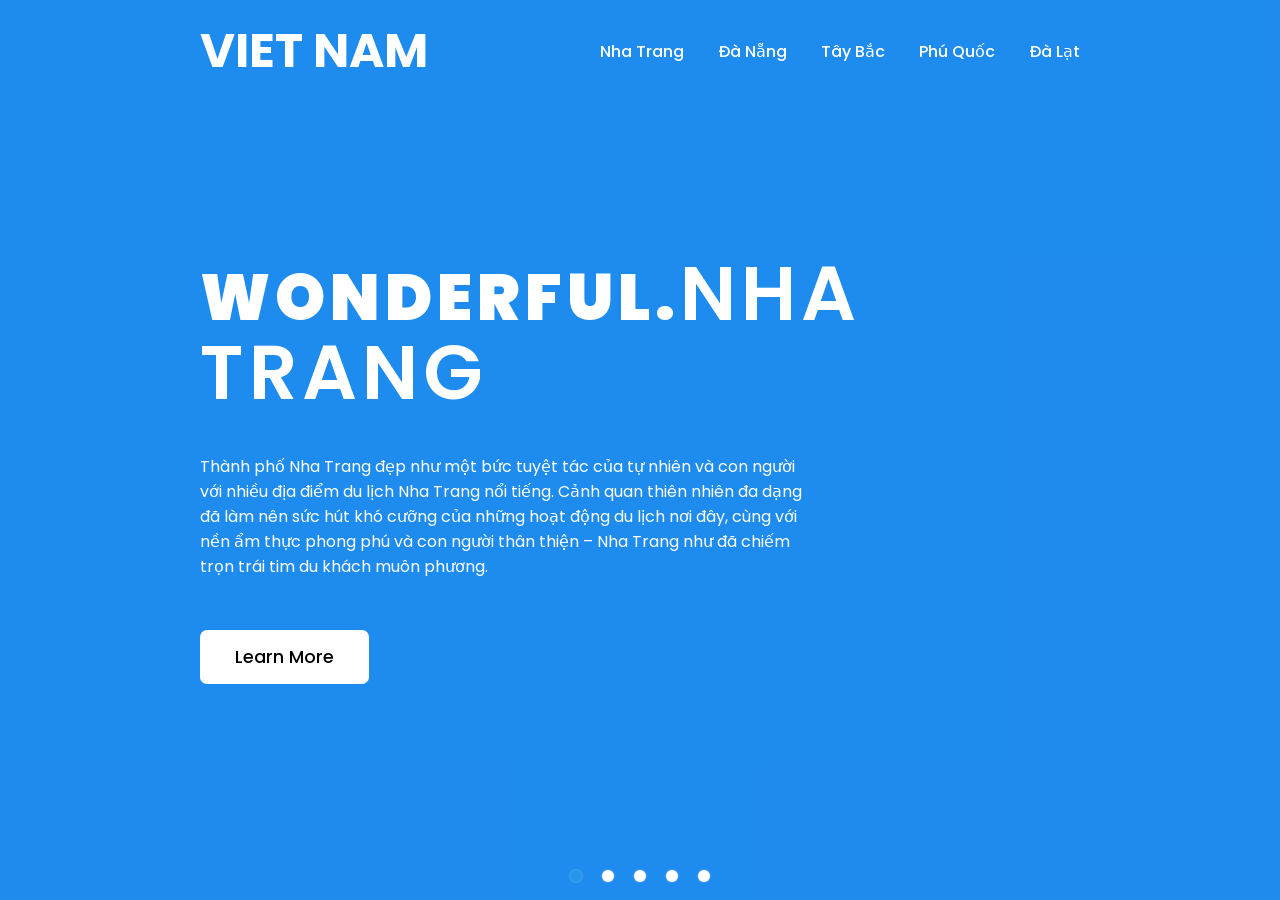
==== index.html @ acc3e40d "Project X" ====
<!DOCTYPE html>
<html lang="en">
<head>
    <meta charset="UTF-8">
    <meta name="viewport" content="width=device-width, initial-scale=1.0">

    <!-- Fonts -->

    <link rel="preconnect" href="https://fonts.googleapis.com">
    <link rel="preconnect" href="https://fonts.gstatic.com" crossorigin>
    <link href="https://fonts.googleapis.com/css2?family=Open+Sans&family=Poppins:wght@400;500;600&display=swap" rel="stylesheet">

    <!-- Box icons -->

    <link rel="stylesheet" href="https://cdn.jsdelivr.net/npm/boxicons@latest/css/boxicons.min.css">

    <!-- CSS -->
    <link rel="stylesheet" href="./css/style.css">

    <title>Project X</title>
</head>
<body>

    <header>
        <a href="#" class="brand">Viet Nam</a>
        <div class="menu-btn"></div>
        <div class="nav">
            <div class="nav-items">
                <a href="https://www.vntrip.vn/cam-nang/dia-diem-du-lich-nha-trang-303" target="_blank">Nha Trang</a>
                <a href="https://www.vntrip.vn/cam-nang/du-lich/mien-trung/du-lich-da-nang" target="_blank">Đà Nẵng</a>
                <a href="https://dreamtravel.com.vn/du-lich-trong-nuoc/9-diem-du-lich-tay-bac-noi-tieng-nhat-dinh-phai-den-trong-doi-177-2202.html" target="_blank">Tây Bắc</a>
                <a href="https://www.bing.com/search?q=Phú+Quốc&qs=n&form=QBRE&sp=-1&ghc=1&lq=0&pq=phú+quôc&sc=6-8&sk=&cvid=751F437EA54B4FECB181C9D9ACE33884&ghsh=0&ghacc=0&ghpl=" target="_blank">Phú Quốc</a>
                <a href="https://www.vntrip.vn/cam-nang/du-lich/mien-nam/lam-dong/da-lat" target="_blank">Đà Lạt</a>
            </div>
        </div>
    </header>

    <section class="home">
        <img class="images" src="./imgs/Nhatrang.jpg" alt="Biển Nha Trang">
        <img class="images" src="./imgs/Danang.jpg" alt="Đà Nẵng">
        <img class="images" src="./imgs/Taybac.jpg" alt="Núi rừng Tây Bắc">
        <img class="images" src="./imgs/Phuquoc.jpg" alt="Phú Quốc">
        <img class="images" src="./imgs/Dalat.jpg" alt="Đà Lạt">
        <div class="content active">
            <h1>Wonderful.<span>Nha Trang</span></h1>
            <p>Thành phố Nha Trang đẹp như một bức tuyệt tác của tự nhiên và con người với nhiều địa điểm du lịch Nha Trang nổi tiếng. Cảnh quan thiên nhiên đa dạng đã làm nên sức hút khó cưỡng của những hoạt động du lịch nơi đây, cùng với nền ẩm thực phong phú và con người thân thiện – Nha Trang như đã chiếm trọn trái tim du khách muôn phương.</p>
            <a href="https://www.vntrip.vn/cam-nang/dia-diem-du-lich-nha-trang-303" target="_blank">Learn More</a>
        </div>
        <div class="content">
            <h1>Friendly.<span>Da Nang</span></h1>
            <p>Toạ lạc ở vùng duyên hải Nam Trung Bộ, Đà Nẵng được đông đảo bạn bè quốc tế biết đến với hình ảnh đô thị năng động và rực rỡ sắc màu. Hơn cả Cầu Vàng ẩn hiện sau màn sương sớm hay tượng Cá Chép Hoá Rồng lập loè dưới ánh sáng pháo hoa, Đà Nẵng còn là trung tâm văn hoá, giáo dục, y tế, chính trị, kinh tế, xã hội… quan trọng. Không hoa lệ như Sài Thành hay chỉn chu chất Hà Nội, đi du lịch Đà Nẵng tự túc, bạn sẽ nhận ra sự giao thoa giữa các yếu tố “xưa” và “nay” trong kiến trúc lẫn nhịp sống thường nhật của người dân bản địa. </p>
            <a href="https://www.vntrip.vn/cam-nang/du-lich/mien-trung/du-lich-da-nang" target="_blank">Learn More</a>
        </div>
        <div class="content">
            <h1>Mountains and forests.<span>Tay Bac</span></h1>
            <p>Tây Bắc là khu vực vùng núi phía Tây của miền Bắc Việt Nam. Nhắc đến Tây Bắc, chúng ta liên tưởng ngay đến những dãy núi non hùng vĩ trùng điệp, những bản sương giăng, những đèo mây phủ, những ruộng bậc thang kỳ vỳ, những cánh rừng hoa ban - mơ - mai - mận - đào, những nụ cười rạng rỡ thơ ngây của những em bé dân tộc,… tất cả hòa quyện lại làm nên một Tây bắc vô cùng quyến rũ, gọi mời những ai yêu thích khám phá vẻ đẹp vùng cao ở nơi đây.</p>
            <a href="https://dreamtravel.com.vn/du-lich-trong-nuoc/9-diem-du-lich-tay-bac-noi-tieng-nhat-dinh-phai-den-trong-doi-177-2202.html" target="_blank">Learn More</a>
        </div>
        <div class="content">
            <h1>Resorts.<span>Phu Quoc</span></h1>
            <p>Nói về “Đảo Ngọc” Phú Quốc, người ta thường nghĩ ngay đến bãi cát trắng chạy dài như vô tận, nắng vàng lấp lánh trên mặt nước biển trong veo và hoàng hôn đỏ rực, đẹp như bước ra từ hoạ báo.</p>
            <a href="https://www.bing.com/search?q=Phú+Quốc&qs=n&form=QBRE&sp=-1&ghc=1&lq=0&pq=phú+quôc&sc=6-8&sk=&cvid=751F437EA54B4FECB181C9D9ACE33884&ghsh=0&ghacc=0&ghpl=" target="_blank">Learn More</a>
        </div>
        <div class="content">
            <h1>Poetic.<span>Da Lat</span></h1>
            <p>Nhắc đến Đà Lạt, chắc chắn ai cũng xuýt xoa trước vẻ đẹp có một không hai của thành phố ngàn hoa này. Với tiết trời quanh năm dịu dàng, cuộc sống bình yên với con người hiền hòa, Đà Lạt luôn là lựa chọn số một cho những chuyến đi phượt ngắn ngày hay nghỉ dưỡng dài ngày.</p>
            <a href="https://www.vntrip.vn/cam-nang/du-lich/mien-nam/lam-dong/da-lat" target="_blank">Learn More</a>
        </div>
        <div class="slider-nav">
            <div class="nav-btn active"></div>
            <div class="nav-btn"></div>
            <div class="nav-btn"></div>
            <div class="nav-btn"></div>
            <div class="nav-btn"></div>
        </div>
    </section>

    <script src="./js/main.js"></script>
</body>
</html>
---- css/style.css ----
@import url('https://fonts.googleapis.com/css2?family=Open+Sans&family=Poppins:wght@400;500;600&display=swap');

*   {
    margin:0;
    padding:0;
    box-sizing: border-box;
    font-family: "Poppins", sans-serif;
}

header {
    z-index: 100;
    position: absolute;
    top: 0;
    left: 0;
    width: 100%;
    display: flex;
    justify-content: space-between;
    align-items: center;
    padding: 15px 200px;
    transition: 0.5s ease;
}

header .brand {
    color: #fff;
    font-size: 3em;
    font-weight: 700;
    text-transform: uppercase;
    text-decoration: none;
}

header .nav {
    position: relative;
}

header .nav-items a {
    position: relative;
    color: #fff;
    font-size: 1em;
    font-weight: 500;
    text-decoration: none;
    margin-left: 30px;
    transition: .3s ease;
}

header .nav-items a:before {
    content: '';
    position: absolute;
    background: #fff;
    width: 0;
    height: 3px;
    bottom: 0;
    left: 0;
    transition: 0.3 ease;
}

header .nav-items a:hover::before {
    width: 100%;
}

section {
    padding: 100px 200px;
}

.home {
    position: relative;
    width: 100%;
    min-height: 100vh;
    display: flex;
    justify-content: center;
    flex-direction: column;
    background: #2696E9
}

.home:before {
    z-index: 77;
    content: '';
    position: absolute;
    background: rgba(3, 96, 255, 0.2) ;
    width: 100%;
    height: 100%;
    top: 0;
    left: 0;
}

.home .content {
    z-index: 99;
    color: #fff;
    width: 70%;
    margin-top: 50px;
    display: none;
}

.home .content.active {
    display: block;
}

.home .content h1 {
    font-size: 4em;
    font-weight: 900;
    text-transform: uppercase;
    letter-spacing: 5px;
    line-height: 75px;
    margin-bottom: 40px;
}

.home .content h1 span {
    font-size: 1.2em;
    font-weight: 600;
}

.home .content p {
    margin-bottom: 65px;
}

.home .content a {
    background: #fff;
    padding: 15px 35px;
    color: #000;
    font-size: 1.1em;
    font-weight: 500;
    text-decoration: none;
    border-radius: 7px;
    transition: 0.3s ease;
}

.home .content a:hover {
    background: rgba(255, 255, 255,0.75);
}

.home img {
    z-index: 000;
    position: absolute;
    top: 0;
    left: 0;
    width: 100%;
    height: 100%;
    object-fit: cover;
}

.slider-nav {
    z-index: 900;
    position: relative;
    display: flex;
    justify-content: center;
    text-align: center;
    transform: translateY(200px);
    margin-bottom: 12px;
}

.slider-nav .nav-btn {
    width: 12px;
    height: 12px;
    background: #fff;
    border-radius: 50%;
    cursor: pointer;
    box-shadow: 0 0 2px rgba(255, 255, 255, 0.5);
    transition: 0.3 ease;
}

.slider-nav .nav-btn.active {
    background: #2696E9;
}

.slider-nav .nav-btn:not(:last-child) {
    margin-right: 20px;
}

.slider-nav .nav-btn:hover {
    transform: scale(1.4);
}

.images {
    position: absolute;
    width: 100%;
    clip-path: circle(0% at 0 50%);
}

.images.active {
    clip-path: circle(150% at 0 50%);
    transition: 1s ease;
    transition-property: clip-path;
}

@media (max-width: 1040px) {
    header {
        padding: 12px 20px;
    }

    section {
        padding: 100px 20px;
    }

    header .nav {
        display: none;
    }

    header .nav.active {
        position: fixed;
        width: 100%;
        height: 100vh;
        top: 0;
        left: 0;
        display: flex;
        justify-content: center;
        align-items: center;
        background: rgba(1,1,1,0.5) ;
    }

    header .nav-items a {
        color: #222;
        font-size: 1.2em;
        margin: 20px;
    }

    header .nav-items a:before {
        background:#222;
        height: 5px;
    }

    header .nav-items {
        background: #fff;
        width: 600px;
        max-width: 600px;
        margin: 20px;
        padding: 40px;
        display: flex;
        flex-direction: column;
        align-items: center;
        border-radius: 5px;
        box-shadow: 0 5px 25px rgba(1, 1, 1,0.2);
    }

    .menu-btn {
        background: url(../imgs/menu.png)no-repeat;
        background-size: 30px ;
        background-position: center;
        width: 30px;
        height: 30px;
        cursor: pointer;
        transition: 0.3 ease;
    }

    .menu-btn.active {
        z-index: 100;
        background: url(../imgs/close.png)no-repeat;
        background-size: 25px;
        background-position: center;
        transition: 0.3s ease;
    }
}
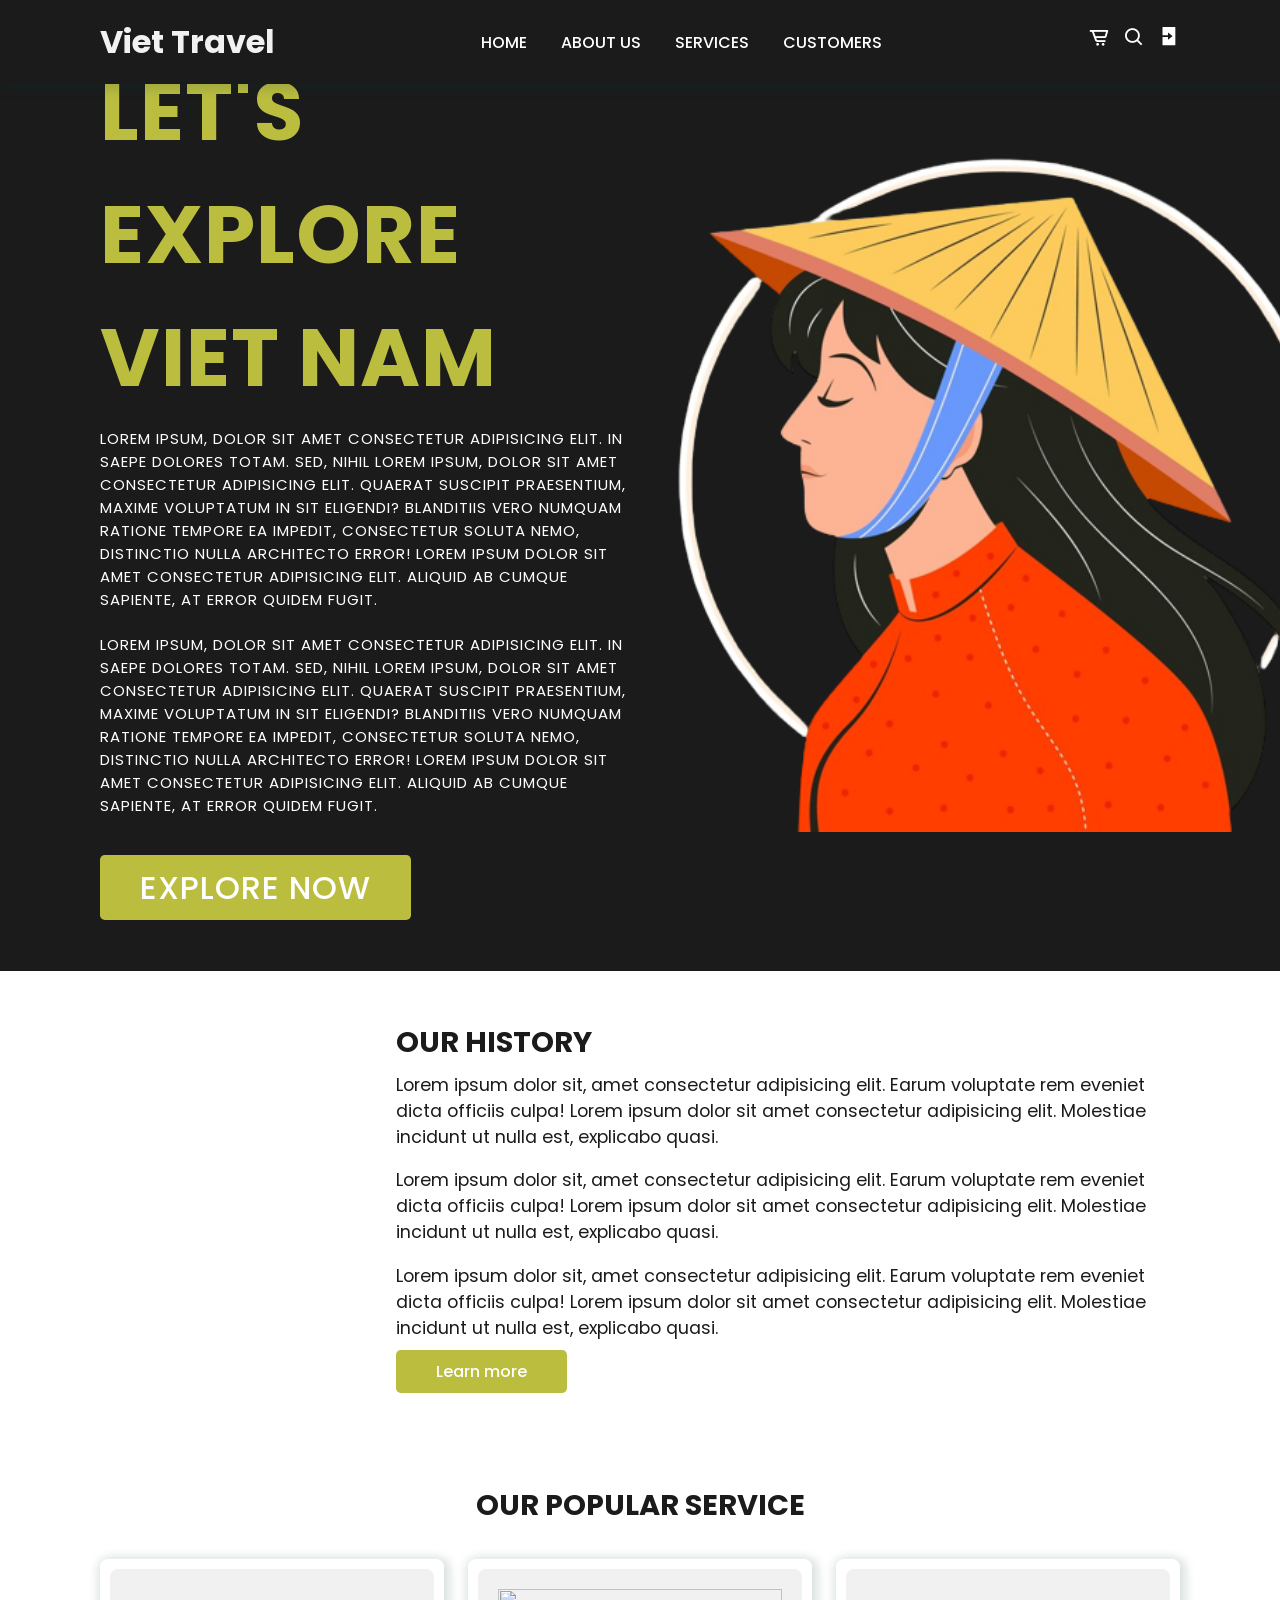
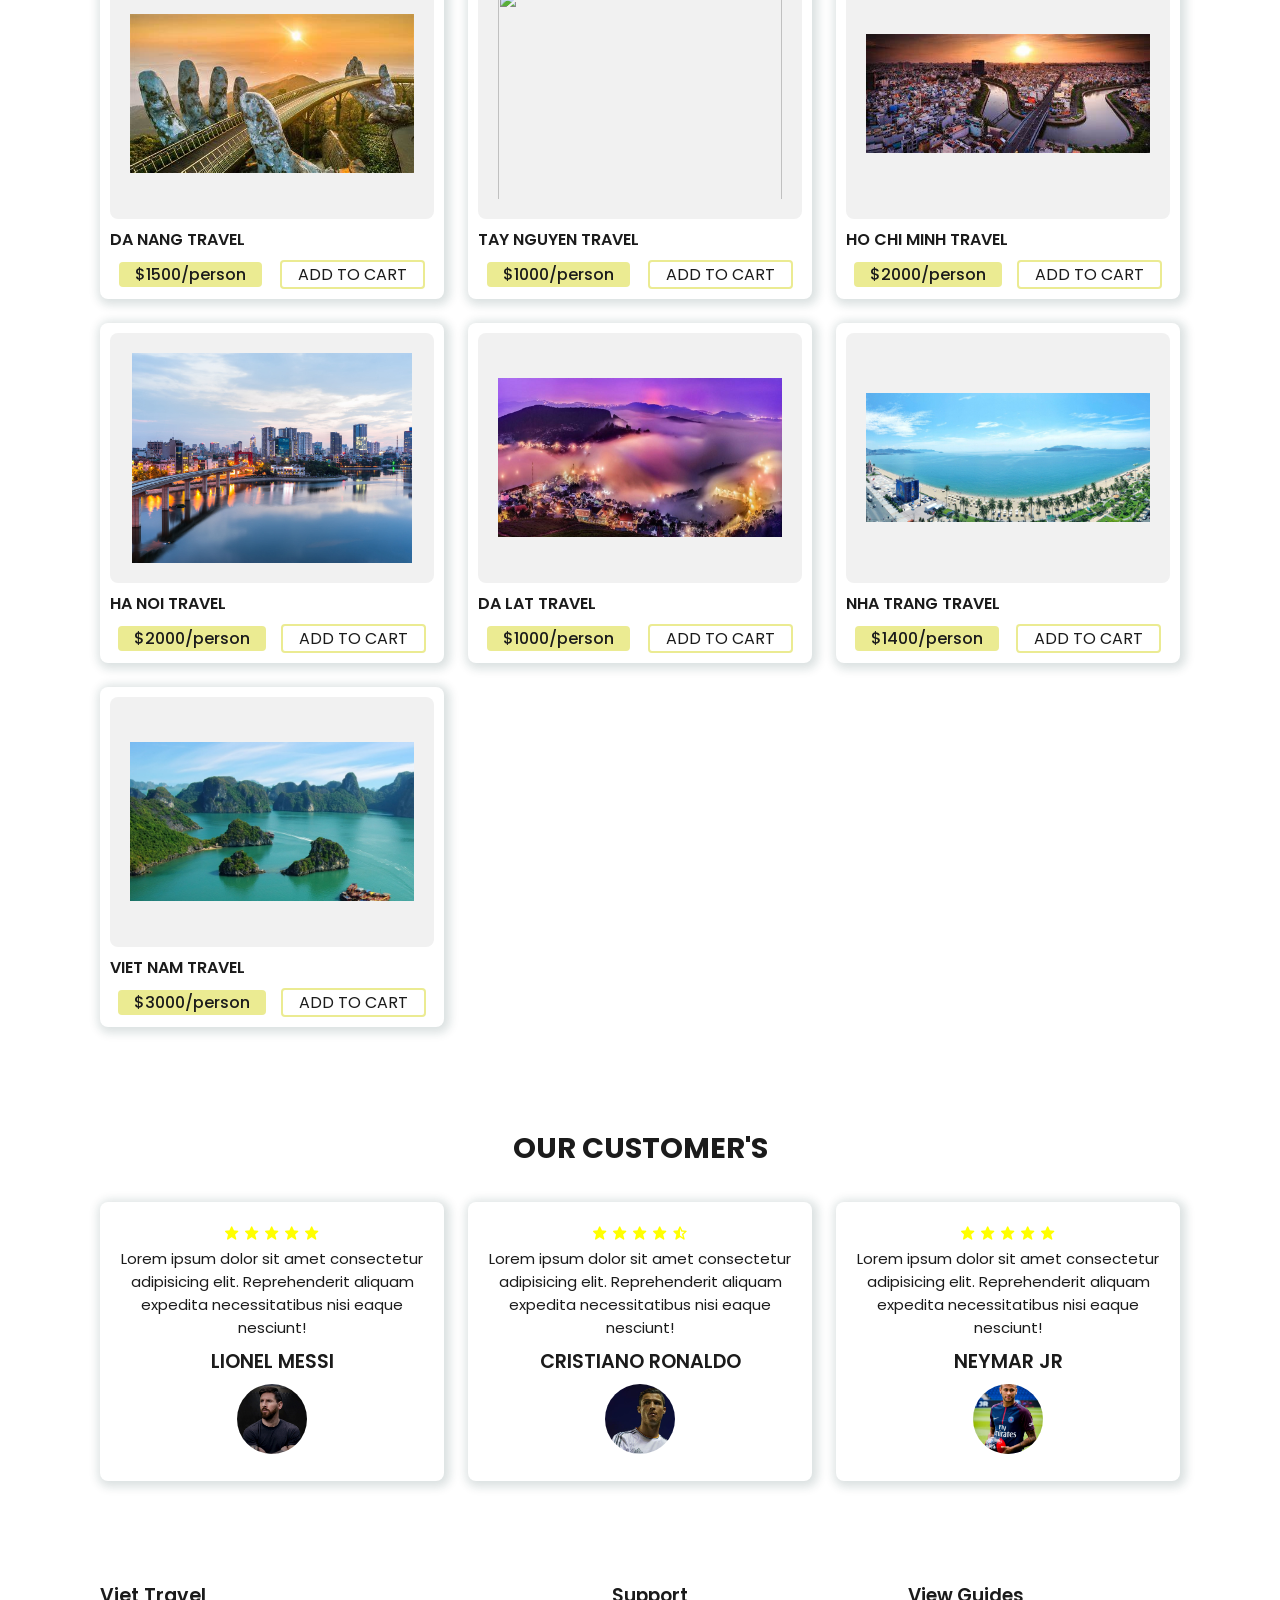
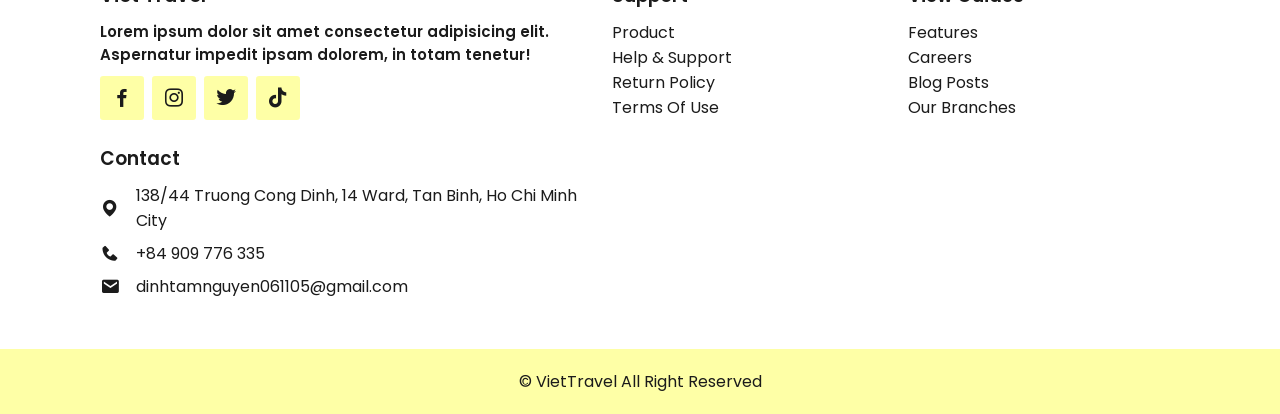
==== commit 3a4e2072: "demo 2" ====
--- a/index.html
+++ b/index.html
@@ -3,78 +3,221 @@
 <head>
     <meta charset="UTF-8">
     <meta name="viewport" content="width=device-width, initial-scale=1.0">
-
-    <!-- Fonts -->
-
-    <link rel="preconnect" href="https://fonts.googleapis.com">
-    <link rel="preconnect" href="https://fonts.gstatic.com" crossorigin>
-    <link href="https://fonts.googleapis.com/css2?family=Open+Sans&family=Poppins:wght@400;500;600&display=swap" rel="stylesheet">
-
-    <!-- Box icons -->
-
-    <link rel="stylesheet" href="https://cdn.jsdelivr.net/npm/boxicons@latest/css/boxicons.min.css">
-
+    <title>Project X</title>
     <!-- CSS -->
     <link rel="stylesheet" href="./css/style.css">
-
-    <title>Project X</title>
+    <!-- BoxIcons -->
+    <link rel="stylesheet"
+    href="https://cdn.jsdelivr.net/npm/boxicons@latest/css/boxicons.min.css">
+
 </head>
 <body>
-
     <header>
-        <a href="#" class="brand">Viet Nam</a>
-        <div class="menu-btn"></div>
-        <div class="nav">
-            <div class="nav-items">
-                <a href="https://www.vntrip.vn/cam-nang/dia-diem-du-lich-nha-trang-303" target="_blank">Nha Trang</a>
-                <a href="https://www.vntrip.vn/cam-nang/du-lich/mien-trung/du-lich-da-nang" target="_blank">Đà Nẵng</a>
-                <a href="https://dreamtravel.com.vn/du-lich-trong-nuoc/9-diem-du-lich-tay-bac-noi-tieng-nhat-dinh-phai-den-trong-doi-177-2202.html" target="_blank">Tây Bắc</a>
-                <a href="https://www.bing.com/search?q=Phú+Quốc&qs=n&form=QBRE&sp=-1&ghc=1&lq=0&pq=phú+quôc&sc=6-8&sk=&cvid=751F437EA54B4FECB181C9D9ACE33884&ghsh=0&ghacc=0&ghpl=" target="_blank">Phú Quốc</a>
-                <a href="https://www.vntrip.vn/cam-nang/du-lich/mien-nam/lam-dong/da-lat" target="_blank">Đà Lạt</a>
-            </div>
+        <!-- Navigation bar -->
+        <a href="#" class="logo">
+            <h1>Viet Travel</h1>
+        </a>
+
+        <ul class="navbar">
+            <li><a href="#home">Home</a></li>
+            <li><a href="#about">About Us</a></li>
+            <li><a href="#product">Services</a></li>
+            <li><a href="#customers">Customers</a></li>
+        </ul>
+
+        <!-- Icons -->
+        <div class="header-icons">
+            <i class="bx bx-cart-alt"></i>
+            <i class="bx bx-search" id="search-icon"></i>
+            <a href="./login.html"><i class='bx bxs-log-in' id ="login-icon"></i></a>
+        </div>
+        
+        <!-- Search Box -->
+        <div class="search-box">
+            <input type="search" placeholder="Search Here...">
         </div>
     </header>
 
-    <section class="home">
-        <img class="images" src="./imgs/Nhatrang.jpg" alt="Biển Nha Trang">
-        <img class="images" src="./imgs/Danang.jpg" alt="Đà Nẵng">
-        <img class="images" src="./imgs/Taybac.jpg" alt="Núi rừng Tây Bắc">
-        <img class="images" src="./imgs/Phuquoc.jpg" alt="Phú Quốc">
-        <img class="images" src="./imgs/Dalat.jpg" alt="Đà Lạt">
-        <div class="content active">
-            <h1>Wonderful.<span>Nha Trang</span></h1>
-            <p>Thành phố Nha Trang đẹp như một bức tuyệt tác của tự nhiên và con người với nhiều địa điểm du lịch Nha Trang nổi tiếng. Cảnh quan thiên nhiên đa dạng đã làm nên sức hút khó cưỡng của những hoạt động du lịch nơi đây, cùng với nền ẩm thực phong phú và con người thân thiện – Nha Trang như đã chiếm trọn trái tim du khách muôn phương.</p>
-            <a href="https://www.vntrip.vn/cam-nang/dia-diem-du-lich-nha-trang-303" target="_blank">Learn More</a>
-        </div>
-        <div class="content">
-            <h1>Friendly.<span>Da Nang</span></h1>
-            <p>Toạ lạc ở vùng duyên hải Nam Trung Bộ, Đà Nẵng được đông đảo bạn bè quốc tế biết đến với hình ảnh đô thị năng động và rực rỡ sắc màu. Hơn cả Cầu Vàng ẩn hiện sau màn sương sớm hay tượng Cá Chép Hoá Rồng lập loè dưới ánh sáng pháo hoa, Đà Nẵng còn là trung tâm văn hoá, giáo dục, y tế, chính trị, kinh tế, xã hội… quan trọng. Không hoa lệ như Sài Thành hay chỉn chu chất Hà Nội, đi du lịch Đà Nẵng tự túc, bạn sẽ nhận ra sự giao thoa giữa các yếu tố “xưa” và “nay” trong kiến trúc lẫn nhịp sống thường nhật của người dân bản địa. </p>
-            <a href="https://www.vntrip.vn/cam-nang/du-lich/mien-trung/du-lich-da-nang" target="_blank">Learn More</a>
-        </div>
-        <div class="content">
-            <h1>Mountains and forests.<span>Tay Bac</span></h1>
-            <p>Tây Bắc là khu vực vùng núi phía Tây của miền Bắc Việt Nam. Nhắc đến Tây Bắc, chúng ta liên tưởng ngay đến những dãy núi non hùng vĩ trùng điệp, những bản sương giăng, những đèo mây phủ, những ruộng bậc thang kỳ vỳ, những cánh rừng hoa ban - mơ - mai - mận - đào, những nụ cười rạng rỡ thơ ngây của những em bé dân tộc,… tất cả hòa quyện lại làm nên một Tây bắc vô cùng quyến rũ, gọi mời những ai yêu thích khám phá vẻ đẹp vùng cao ở nơi đây.</p>
-            <a href="https://dreamtravel.com.vn/du-lich-trong-nuoc/9-diem-du-lich-tay-bac-noi-tieng-nhat-dinh-phai-den-trong-doi-177-2202.html" target="_blank">Learn More</a>
-        </div>
-        <div class="content">
-            <h1>Resorts.<span>Phu Quoc</span></h1>
-            <p>Nói về “Đảo Ngọc” Phú Quốc, người ta thường nghĩ ngay đến bãi cát trắng chạy dài như vô tận, nắng vàng lấp lánh trên mặt nước biển trong veo và hoàng hôn đỏ rực, đẹp như bước ra từ hoạ báo.</p>
-            <a href="https://www.bing.com/search?q=Phú+Quốc&qs=n&form=QBRE&sp=-1&ghc=1&lq=0&pq=phú+quôc&sc=6-8&sk=&cvid=751F437EA54B4FECB181C9D9ACE33884&ghsh=0&ghacc=0&ghpl=" target="_blank">Learn More</a>
-        </div>
-        <div class="content">
-            <h1>Poetic.<span>Da Lat</span></h1>
-            <p>Nhắc đến Đà Lạt, chắc chắn ai cũng xuýt xoa trước vẻ đẹp có một không hai của thành phố ngàn hoa này. Với tiết trời quanh năm dịu dàng, cuộc sống bình yên với con người hiền hòa, Đà Lạt luôn là lựa chọn số một cho những chuyến đi phượt ngắn ngày hay nghỉ dưỡng dài ngày.</p>
-            <a href="https://www.vntrip.vn/cam-nang/du-lich/mien-nam/lam-dong/da-lat" target="_blank">Learn More</a>
-        </div>
-        <div class="slider-nav">
-            <div class="nav-btn active"></div>
-            <div class="nav-btn"></div>
-            <div class="nav-btn"></div>
-            <div class="nav-btn"></div>
-            <div class="nav-btn"></div>
-        </div>
-    </section>
-
+         <!-- Home -->
+    <section class="home" id="home">
+        <div class="home-text">
+            <h1>Let's explore <br> Viet Nam </h1>
+            <p>Lorem ipsum, dolor sit amet consectetur adipisicing elit. In saepe dolores totam. Sed, nihil Lorem ipsum, dolor sit amet consectetur adipisicing elit. Quaerat suscipit praesentium, maxime voluptatum in sit eligendi? Blanditiis vero numquam ratione tempore ea impedit, consectetur soluta nemo, distinctio nulla architecto error! Lorem ipsum dolor sit amet consectetur adipisicing elit. Aliquid ab cumque sapiente, at error quidem fugit.</p>
+            <p>Lorem ipsum, dolor sit amet consectetur adipisicing elit. In saepe dolores totam. Sed, nihil Lorem ipsum, dolor sit amet consectetur adipisicing elit. Quaerat suscipit praesentium, maxime voluptatum in sit eligendi? Blanditiis vero numquam ratione tempore ea impedit, consectetur soluta nemo, distinctio nulla architecto error! Lorem ipsum dolor sit amet consectetur adipisicing elit. Aliquid ab cumque sapiente, at error quidem fugit.</p>
+            <a href="#" class="btn">Explore Now</a>
+        </div>
+        <div class="home-img">
+            <img src="./img/kkk.png" alt="">
+        </div>
+    </section>
+
+    <!-- ABOUT -->
+    <section class="about" id="about">
+        <img src="./img/realistic-flag-vietnam.jpg" alt="">
+        <div class="about-text">
+            <h2>Our history</h2>
+            <p>Lorem ipsum dolor sit, amet consectetur adipisicing elit. Earum voluptate rem eveniet dicta officiis culpa! Lorem ipsum dolor sit amet consectetur adipisicing elit. Molestiae incidunt ut nulla est, explicabo quasi.</p>
+            <p>Lorem ipsum dolor sit, amet consectetur adipisicing elit. Earum voluptate rem eveniet dicta officiis culpa! Lorem ipsum dolor sit amet consectetur adipisicing elit. Molestiae incidunt ut nulla est, explicabo quasi.</p>
+            <p>Lorem ipsum dolor sit, amet consectetur adipisicing elit. Earum voluptate rem eveniet dicta officiis culpa! Lorem ipsum dolor sit amet consectetur adipisicing elit. Molestiae incidunt ut nulla est, explicabo quasi.</p>
+            <a href="#" class="btn">Learn more</a>
+        </div>
+    </section>
+
+    <!-- PRODUCTS -->
+    <section class="product "id="product">
+        <div class="heading">
+            <h2>Our popular service</h2>
+        </div>
+        <div class="product-container">
+        <div class="box">
+            <img src="./img/Danang.jpg">
+            <h3>Da Nang Travel</h3>
+            <div class="content">
+                <span>$1500/person</span>
+                <a href="#">Add to cart</a>
+            </div>
+        </div>
+        <div class="box">
+            <img src="./img/Taynguyen.jpg">
+            <h3>Tay Nguyen Travel</h3>
+            <div class="content">
+                <span>$1000/person</span>
+                <a href="#">Add to cart</a>
+            </div>
+        </div>
+        <div class="box">
+            <img src="./img/Hochiminhcity.jpg">
+            <h3>Ho Chi Minh Travel</h3>
+            <div class="content">
+                <span>$2000/person</span>
+                <a href="#">Add to cart</a>
+            </div>
+        </div>
+        <div class="box">
+            <img src="./img/Hanoi.jpg">
+            <h3>Ha Noi Travel</h3>
+            <div class="content">
+                <span>$2000/person</span>
+                <a href="#">Add to cart</a>
+            </div>
+        </div>
+        <div class="box">
+            <img src="./img/Dalat.jpg">
+            <h3>Da Lat Travel</h3>
+            <div class="content">
+                <span>$1000/person</span>
+                <a href="#">Add to cart</a>
+            </div>
+        </div>
+        <div class="box">
+            <img src="./img/Nhatrang.jpg">
+            <h3>Nha Trang Travel</h3>
+            <div class="content">
+                <span>$1400/person</span>
+                <a href="#">Add to cart</a>
+            </div>
+        </div>
+        <div class="box">
+            <img src="./img/Vietnam.jpg">
+            <h3>Viet Nam Travel</h3>
+            <div class="content">
+                <span>$3000/person</span>
+                <a href="#">Add to cart</a>
+            </div>
+        </div>
+        </div>
+    </section>
+
+    <!-- CUSTOMERS -->
+    <section class="customers" id="customers">
+        <h2>Our customer's</h2>
+        <div class="box">
+            <div class="customers-container">
+                <div class="box">
+                    <div class="stars">
+                        <i class="bx bxs-star" ></i>
+                        <i class="bx bxs-star" ></i>
+                        <i class="bx bxs-star" ></i>
+                        <i class="bx bxs-star" ></i>
+                        <i class="bx bxs-star" ></i>
+                    </div>
+                    <p>Lorem ipsum dolor sit amet consectetur adipisicing elit. Reprehenderit aliquam expedita necessitatibus nisi eaque nesciunt!</p>
+                    <h2>Lionel Messi</h2>
+                    <img src="./img/Messi.jpg">
+                </div>
+                <div class="box">
+                    <div class="stars">
+                        <i class="bx bxs-star" ></i>
+                        <i class="bx bxs-star" ></i>
+                        <i class="bx bxs-star" ></i>
+                        <i class="bx bxs-star" ></i>
+                        <i class="bx bxs-star-half" ></i>
+                    </div>
+                    <p>Lorem ipsum dolor sit amet consectetur adipisicing elit. Reprehenderit aliquam expedita necessitatibus nisi eaque nesciunt!</p>
+                    <h2>Cristiano Ronaldo</h2>
+                    <img src="./img/Ronaldo.jpg">
+                </div>
+                <div class="box">
+                    <div class="stars">
+                        <i class="bx bxs-star" ></i>
+                        <i class="bx bxs-star" ></i>
+                        <i class="bx bxs-star" ></i>
+                        <i class="bx bxs-star" ></i>
+                        <i class="bx bxs-star" ></i>
+                    </div>
+                    <p>Lorem ipsum dolor sit amet consectetur adipisicing elit. Reprehenderit aliquam expedita necessitatibus nisi eaque nesciunt!</p>
+                    <h2>Neymar Jr</h2>
+                    <img src="./img/Neymar.jpg">
+                </div>
+            </div>
+        </div>
+    </section>
+
+    <!-- FOOTER -->
+    <section class="footer">
+        <div class="footer-box">
+            <h2>Viet Travel</h2>
+            <p>Lorem ipsum dolor sit amet consectetur adipisicing elit. Aspernatur impedit ipsam dolorem, in totam tenetur!</p>
+            <div class="social">
+                <a href="#"><i class="bx bxl-facebook"></i></a>
+                <a href="#"><i class="bx bxl-instagram"></i></a>
+                <a href="#"><i class="bx bxl-twitter"></i></a>
+                <a href="#"><i class="bx bxl-tiktok"></i></a>
+            </div>
+        </div>
+        <div class="footer-box">
+            <h3>Support</h3>
+            <ul>
+                <li><a href="#">Product</a></li>
+                <li><a href="#">Help & Support</a></li>
+                <li><a href="#">Return Policy</a></li>
+                <li><a href="#">Terms Of Use</a></li>
+            </ul>
+        </div>
+        <div class="footer-box">
+            <h3>View Guides</h3>
+            <ul>
+                <li><a href="#">Features</a></li>
+                <li><a href="#">Careers</a></li>
+                <li><a href="#">Blog Posts</a></li>
+                <li><a href="#">Our Branches</a></li>
+            </ul>
+        </div>
+        <div class="footer-box">
+            <h3>Contact</h3>
+            <div class="contact">
+                <span><i class="bx bxs-map"></i>138/44 Truong Cong Dinh, 14 Ward, Tan Binh, Ho Chi Minh City</span>
+                <span><i class="bx bxs-phone"></i>+84 909 776 335</span>
+                <span><i class="bx bxs-envelope"></i>dinhtamnguyen061105@gmail.com</span>
+            </div>
+        </div>
+    </section>
+
+    <div class="copyright">
+        <p>&#169; VietTravel All Right Reserved</p>
+    </div>
+        <!-- scripts -->
+    <script src='https://cdnjs.cloudflare.com/ajax/libs/Swiper/8.4.5/swiper-bundle.min.js'></script>
     <script src="./js/main.js"></script>
 </body>
 </html>
--- a/css/style.css
+++ b/css/style.css
@@ -1,252 +1,393 @@
-@import url('https://fonts.googleapis.com/css2?family=Open+Sans&family=Poppins:wght@400;500;600&display=swap');
-
-*   {
-    margin:0;
-    padding:0;
+@import url('https://fonts.googleapis.com/css2?family=Open+Sans&family=Poppins:wght@200;300;400;500;600;700&display=swap');
+
+* {
+    font-family: 'Poppins',sans-serif;
+    margin: 0;
+    padding: 0;
     box-sizing: border-box;
-    font-family: "Poppins", sans-serif;
+    scroll-padding-top: 4rem;
+    scroll-behavior: smooth;
+    list-style: none;
+    text-decoration: none;
+}
+
+img {
+    width: 100%;
+}
+
+body {
+    color: #1b1b1b;
+}
+
+/*  main-color : rgb(235, 235, 146)
+    secondary-color : #fbff1b
+    text-color : #1b1b1b
+    bg-color : #fff 
+    box-shadow: 2px 2px 10px 4px rgba(14,55,54,0.15);
+*/
+
+section {
+    padding: 50px 100px;
 }
 
 header {
-    z-index: 100;
+    position: fixed;
+    width: 100%;
+    top: 0;
+    right:  0;
+    z-index: 1000;
+    display: flex;
+    justify-content: space-between;
+    align-items: center;
+    padding: 18px 100px;
+    transition: .5s linear;
+    background: #1b1b1b;
+    box-shadow: 2px 2px 10px 4px rgba(14,55,54,0.15);
+}
+
+.logo h1 {
+    color: #f1f1f1;
+}
+
+.navbar {
+    display: flex;
+}
+
+.navbar a {
+    padding: 8px 17px;
+    color: #fff;
+    font-size: 1rem;
+    text-transform: uppercase;
+    font-weight: 500;
+}
+
+.navbar a:hover {
+    background: rgb(235, 235, 146);
+    border-radius: .2rem;
+    transition: .2s all linear;
+}
+
+.header-icons {
+    font-size: 22px;
+    cursor: pointer;
+    z-index: 10000;
+    display: flex;
+    column-gap: .8rem;
+}
+
+.header-icons i {
+    color: #fff;   
+}
+
+.header-icons a {
+    color: #fff; 
+    transform: translateY(-4px);  
+}
+
+.header-icons i:hover{
+    color: rgb(235, 235, 146);   
+}
+
+.header-icons a:hover{
+    color: rgb(235, 235, 146);   
+}
+ 
+.search-box {
     position: absolute;
-    top: 0;
-    left: 0;
-    width: 100%;
-    display: flex;
-    justify-content: space-between;
-    align-items: center;
-    padding: 15px 200px;
-    transition: 0.5s ease;
-}
-
-header .brand {
-    color: #fff;
-    font-size: 3em;
-    font-weight: 700;
-    text-transform: uppercase;
-    text-decoration: none;
-}
-
-header .nav {
+    top: -100%;
+    left: 50%;
+    transform: translate(-50%);
+    background: #fff;
+    width: 100%;
+}
+
+.search-box.active {
+    top: 100%;
+    box-shadow: 2px 2px 10px 4px rgba(14,55,54,0.15);
+    transition: 0.5s all linear;
+}
+
+.search-box input {
+    padding: 20px;
+    border: none;
+    outline: none;
+    width: 100%;
+    font-size: 1rem;
+    color: rgb(235, 235, 146);
+}
+
+.search-box input:hover {
+    font-size: 1rem;
+    font-weight: 500;
+}
+
+.home {
+    width: 100%;
+    min-height: 100vh;
+    /* background: url(../img/bg.png);
+    background-repeat: no-repeat;
+    background-size: cover;
+    background-position: center; */
+    background-color: #1b1b1b;
+    display: grid;
+    grid-template-columns: repeat(auto-fit, minmax(17rem, auto));
+    align-items: center;
+    gap: 1.5rem;
+}
+
+.home-text {
+    font-size: 3.4rem;
+    color: #bbbd3f;
+    text-transform: uppercase;
+    letter-spacing: 1px;
+}
+
+.home-text p {
+    font-size: 0.938rem;
+    color: #fff;
+    margin: .5rem 0 1.4rem;
+}
+
+.home-text a {
+    font-size: 2rem;
+}
+
+.home-img img {
+    width: 700px;
+    height: 700px;
+} 
+
+.btn {
+    padding: 10px 40px;
+    border-radius: .3rem;
+    background-color: #bbbd3f;
+    color: #fff;
+    font-weight: 500;
+    transition: .3s ease;
+}
+
+.btn:hover {
+    background: #fdff83bd;
+}
+
+.about {
+    display: grid;
+    grid-template-columns: repeat(auto-fit, minmax(17rem, auto));
+    align-items: center;
+    gap: 1.5rem;
+}
+
+.about img {
+    border-radius: 0.5rem;
+}
+
+.about-text h2 {
+    font-size: 1.8rem;
+    text-transform: uppercase;
+}
+
+.about-text p {
+    font-size: 1.1rem;
+    margin: .5rem 0 1.1rem;
+}
+
+.heading {
+    text-align: center;
+}
+
+.heading h2 {
+    font-size: 1.8rem;
+    text-transform: uppercase;
+}
+
+.product-container {
+    display: grid;
+    grid-template-columns: repeat(auto-fit, minmax(17rem, auto));
+    gap: 1.5rem;
+    margin-top: 2rem;
+}
+
+.product-container .box {
     position: relative;
-}
-
-header .nav-items a {
-    position: relative;
-    color: #fff;
-    font-size: 1em;
+    padding: 10px;
+    display: flex;
+    flex-direction: column;
+    justify-content: center;
+    border-radius: .5rem;
+    box-shadow: 2px 2px 10px 4px rgba(14,55,54,0.15);
+    transition: .3s ease;
+}
+
+.product-container .box:hover {
+    cursor: pointer;
+    scale: 1.1;
+    background: #fbff1b;
+}
+
+.product-container img {
+    width: 100%;
+    height: 250px;
+    object-fit: contain;
+    object-position: center;
+    padding: 20px;
+    background: #f1f1f1;
+    border-radius: .5rem;
+}
+
+.product-container .box h3 {
+    font-size: 1rem;
+    font-weight: 600;
+    text-transform: uppercase;
+    margin: .5rem 0 .5rem;
+}
+
+.product-container .box .content {
+    display: flex;
+    align-items: center;
+    justify-content: space-around;
+}
+
+.product-container .box .content span {
+    padding: 0 1rem;
+    color: #1b1b1b;
+    background: rgb(235, 235, 146);
+    border-radius: 4px;
     font-weight: 500;
-    text-decoration: none;
-    margin-left: 30px;
-    transition: .3s ease;
-}
-
-header .nav-items a:before {
-    content: '';
-    position: absolute;
-    background: #fff;
-    width: 0;
-    height: 3px;
-    bottom: 0;
-    left: 0;
-    transition: 0.3 ease;
-}
-
-header .nav-items a:hover::before {
-    width: 100%;
-}
-
-section {
-    padding: 100px 200px;
-}
-
-.home {
-    position: relative;
-    width: 100%;
-    min-height: 100vh;
-    display: flex;
-    justify-content: center;
+}
+
+.product-container .box .content a {
+    padding: 0 1rem;
+    color: #1b1b1b;
+    border: 2px solid rgb(235, 235, 146);
+    border-radius: 4px;
+    text-transform: uppercase;
+}
+
+.product-container .box .content a:hover {
+    background: rgb(235, 235, 146);
+    color: #fff;
+    transition: .2s all linear;
+}
+
+.customers h2 {
+    text-align: center;
+    font-size: 1.8rem;
+    text-transform: uppercase;
+}
+
+.customers-container {
+    display: grid;
+    grid-template-columns: repeat(auto-fit, minmax(17rem, auto));
+    gap: 1.5rem;
+    margin-top: 2rem;
+}
+
+.customers-container .box {
+    padding: 20px;
+    box-shadow: 2px 2px 10px 4px rgba(14,55,54,0.15);
+    border-radius: .5rem;
+    text-align: center;
+    transition: .3s all linear;
+}
+
+.stars .bx {
+    color:rgb(255, 255, 0);
+}
+
+.customers-container .box p {
+    font-size: .938rem;
+}
+
+.customers-container .box h2 {
+    font-size: 1.2rem;
+    font-weight: 600;
+    margin: .5rem 0 .5rem;
+}
+
+.customers-container .box img {
+    width: 70px;
+    height: 70px;
+    border-radius: 50%;
+    object-fit: cover;
+}
+
+.customers-container .box:hover {
+    background: #feffa6;
+    transition: .2 all linear;
+    cursor: pointer;
+    scale: 1.05;
+}
+
+.footer {
+    display: grid;
+    grid-template-columns: repeat(auto-fit, minmax(17rem, auto));
+    gap: 1.5rem;
+}
+
+.footer-box h2 {
+    font-size: 1.2rem;
+    font-weight: 600;
+    margin-bottom: 10px;
+}
+
+.footer-box p {
+    font-size: .938rem;
+    font-weight: 600;
+    margin-bottom: 10px;
+}
+
+.social {
+    display: flex;
+    align-items: center;
+    column-gap: .5rem;
+}
+
+.social a .bx {
+    font-size: 24px;
+    color: #1b1b1b;
+    padding: 10px;
+    background: #feffa6;
+    border-radius: .2rem;
+}
+
+.social a .bx:hover {
+    background: rgb(235, 235, 146);
+    color: #fff;
+}
+
+.footer-box h3 {
+    font-weight: 600;
+    margin-bottom: 10px;
+}
+
+.footer-box li a {
+    color: #1b1b1b;
+}
+
+.footer-box li a:hover {
+    color: rgb(235, 235, 146);
+}
+
+.contact {
+    display: flex;
     flex-direction: column;
-    background: #2696E9
-}
-
-.home:before {
-    z-index: 77;
-    content: '';
-    position: absolute;
-    background: rgba(3, 96, 255, 0.2) ;
-    width: 100%;
-    height: 100%;
-    top: 0;
-    left: 0;
-}
-
-.home .content {
-    z-index: 99;
-    color: #fff;
-    width: 70%;
-    margin-top: 50px;
-    display: none;
-}
-
-.home .content.active {
-    display: block;
-}
-
-.home .content h1 {
-    font-size: 4em;
-    font-weight: 900;
-    text-transform: uppercase;
-    letter-spacing: 5px;
-    line-height: 75px;
-    margin-bottom: 40px;
-}
-
-.home .content h1 span {
-    font-size: 1.2em;
-    font-weight: 600;
-}
-
-.home .content p {
-    margin-bottom: 65px;
-}
-
-.home .content a {
-    background: #fff;
-    padding: 15px 35px;
-    color: #000;
-    font-size: 1.1em;
-    font-weight: 500;
-    text-decoration: none;
-    border-radius: 7px;
-    transition: 0.3s ease;
-}
-
-.home .content a:hover {
-    background: rgba(255, 255, 255,0.75);
-}
-
-.home img {
-    z-index: 000;
-    position: absolute;
-    top: 0;
-    left: 0;
-    width: 100%;
-    height: 100%;
-    object-fit: cover;
-}
-
-.slider-nav {
-    z-index: 900;
-    position: relative;
-    display: flex;
-    justify-content: center;
+    row-gap: .5rem;
+}
+
+
+.contact span {
+    display: flex;
+    align-items: center;
+}
+
+.contact i {
+    font-size: 20px;
+    margin-right: 1rem;
+}
+
+.copyright {
+    padding: 20px;
     text-align: center;
-    transform: translateY(200px);
-    margin-bottom: 12px;
-}
-
-.slider-nav .nav-btn {
-    width: 12px;
-    height: 12px;
-    background: #fff;
-    border-radius: 50%;
-    cursor: pointer;
-    box-shadow: 0 0 2px rgba(255, 255, 255, 0.5);
-    transition: 0.3 ease;
-}
-
-.slider-nav .nav-btn.active {
-    background: #2696E9;
-}
-
-.slider-nav .nav-btn:not(:last-child) {
-    margin-right: 20px;
-}
-
-.slider-nav .nav-btn:hover {
-    transform: scale(1.4);
-}
-
-.images {
-    position: absolute;
-    width: 100%;
-    clip-path: circle(0% at 0 50%);
-}
-
-.images.active {
-    clip-path: circle(150% at 0 50%);
-    transition: 1s ease;
-    transition-property: clip-path;
-}
-
-@media (max-width: 1040px) {
-    header {
-        padding: 12px 20px;
-    }
-
-    section {
-        padding: 100px 20px;
-    }
-
-    header .nav {
-        display: none;
-    }
-
-    header .nav.active {
-        position: fixed;
-        width: 100%;
-        height: 100vh;
-        top: 0;
-        left: 0;
-        display: flex;
-        justify-content: center;
-        align-items: center;
-        background: rgba(1,1,1,0.5) ;
-    }
-
-    header .nav-items a {
-        color: #222;
-        font-size: 1.2em;
-        margin: 20px;
-    }
-
-    header .nav-items a:before {
-        background:#222;
-        height: 5px;
-    }
-
-    header .nav-items {
-        background: #fff;
-        width: 600px;
-        max-width: 600px;
-        margin: 20px;
-        padding: 40px;
-        display: flex;
-        flex-direction: column;
-        align-items: center;
-        border-radius: 5px;
-        box-shadow: 0 5px 25px rgba(1, 1, 1,0.2);
-    }
-
-    .menu-btn {
-        background: url(../imgs/menu.png)no-repeat;
-        background-size: 30px ;
-        background-position: center;
-        width: 30px;
-        height: 30px;
-        cursor: pointer;
-        transition: 0.3 ease;
-    }
-
-    .menu-btn.active {
-        z-index: 100;
-        background: url(../imgs/close.png)no-repeat;
-        background-size: 25px;
-        background-position: center;
-        transition: 0.3s ease;
-    }
-}
-
-
+    background: #feffa6;
+}
+
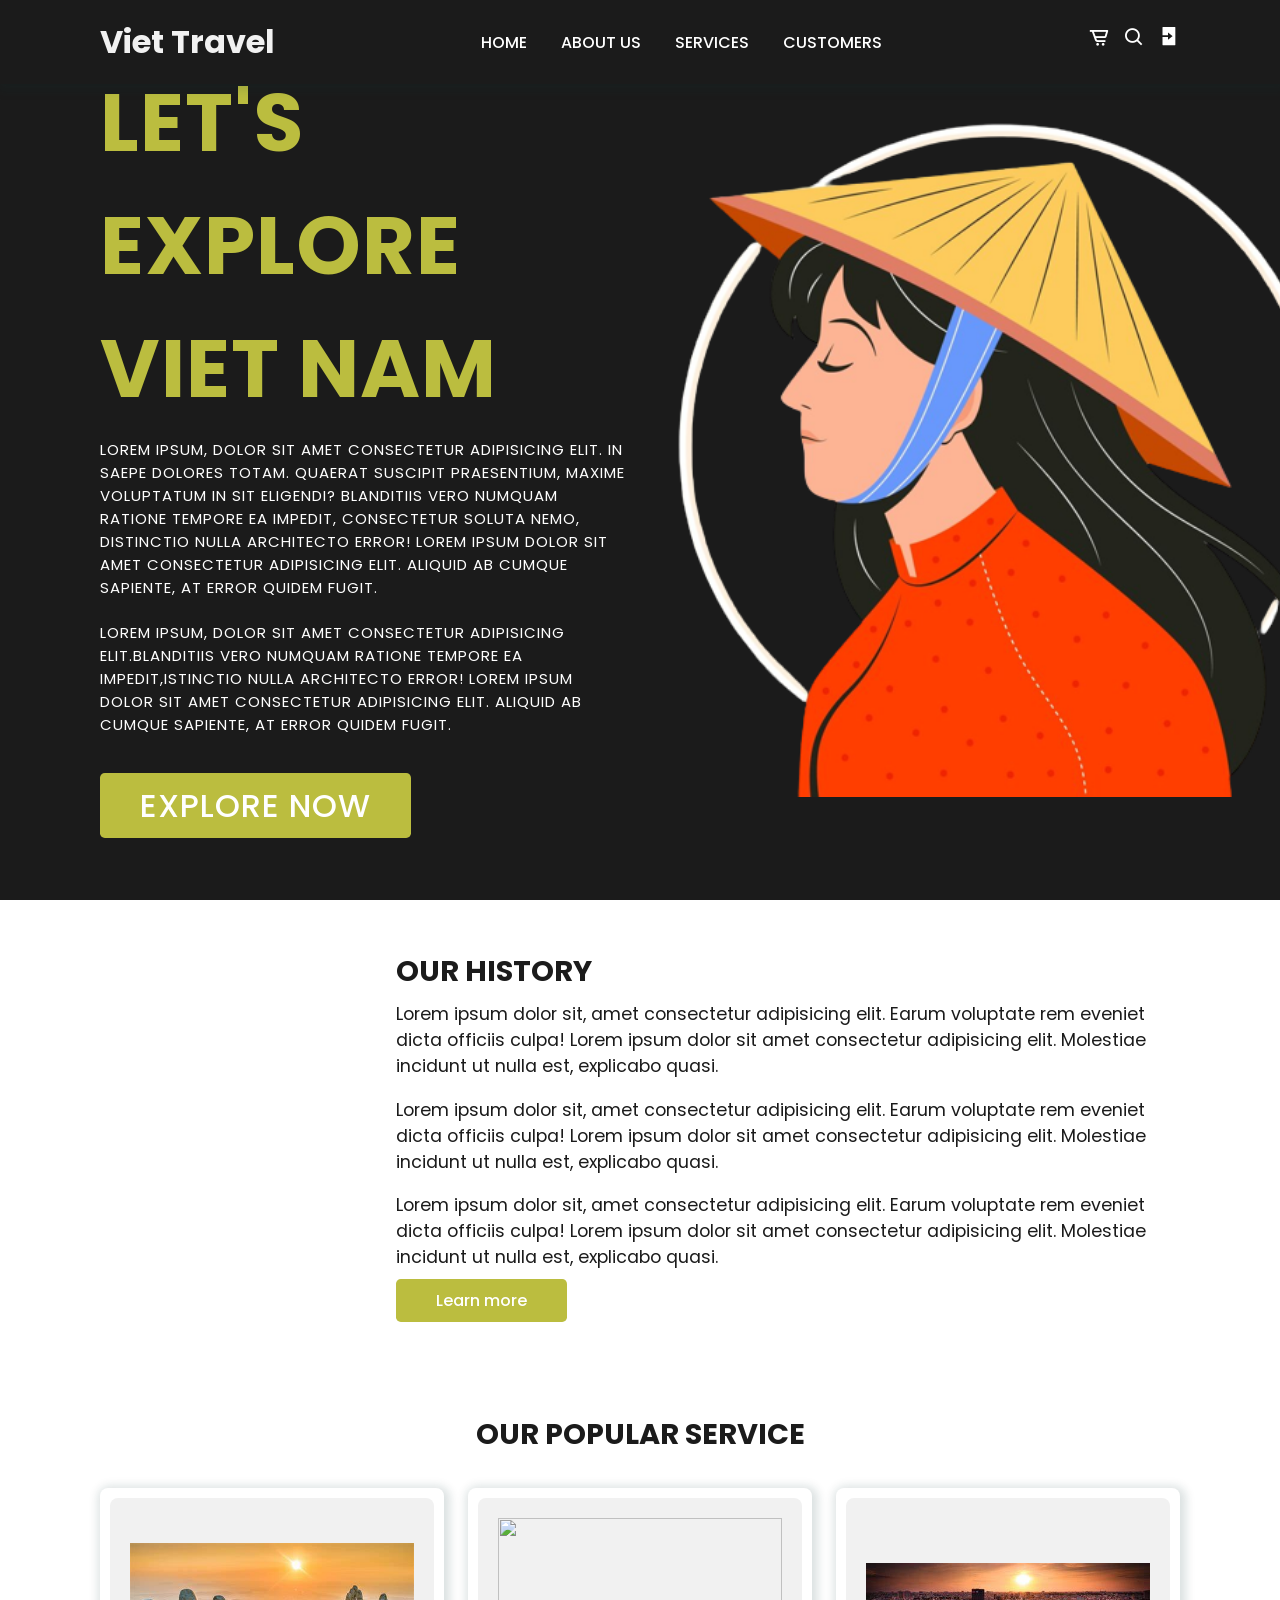
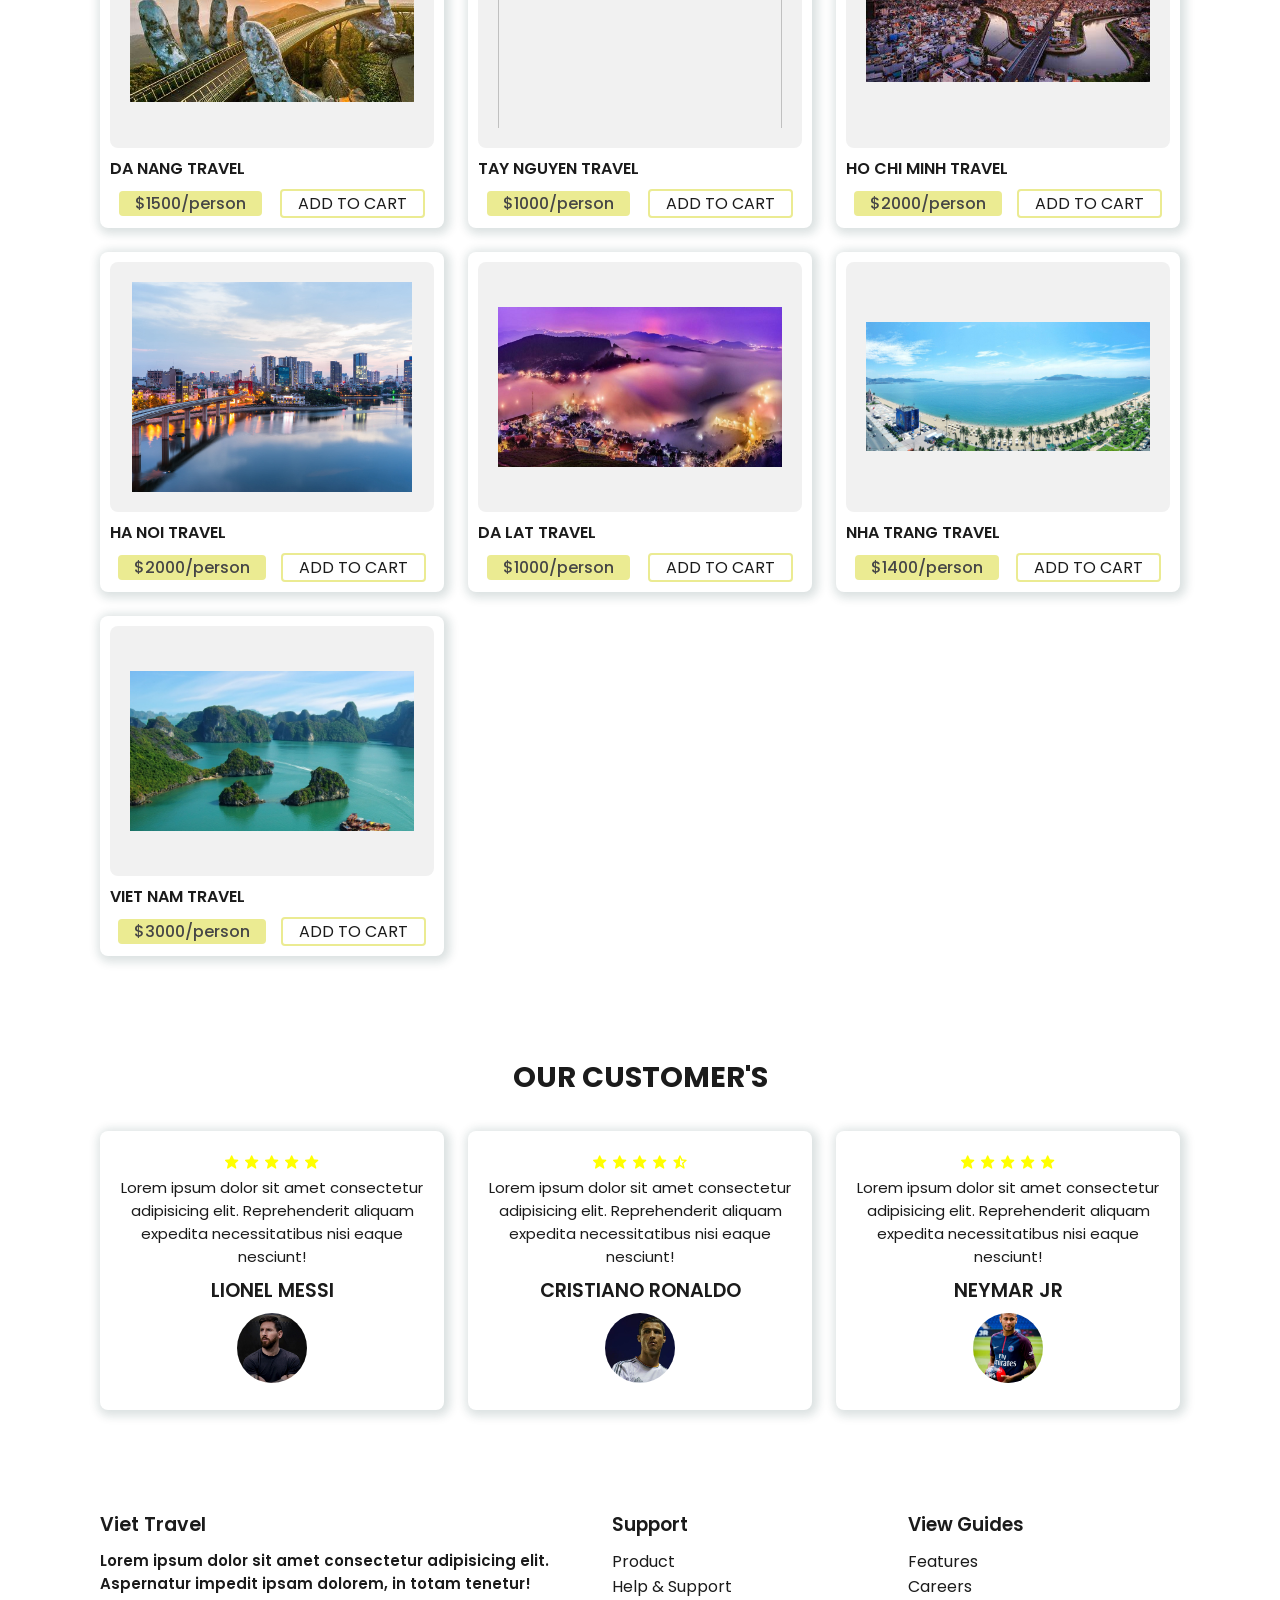
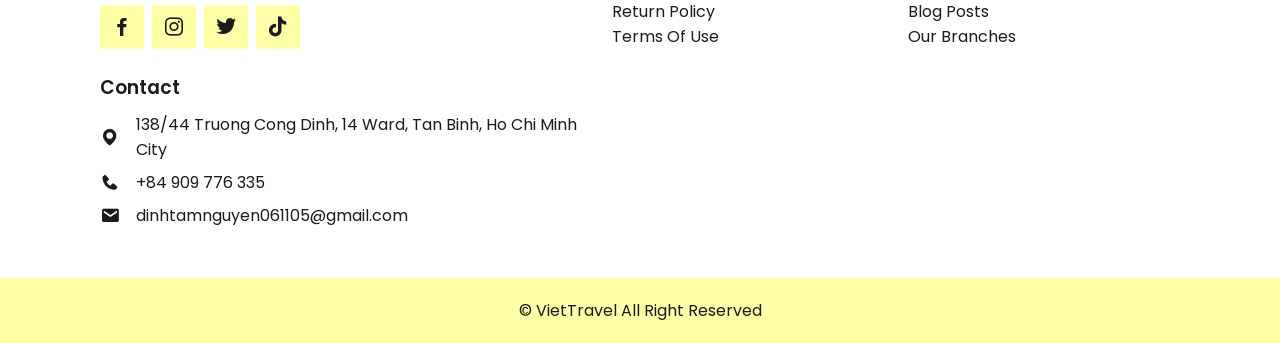
==== commit cd87b6d0: "Add files via upload" ====
--- a/index.html
+++ b/index.html
@@ -42,8 +42,8 @@
     <section class="home" id="home">
         <div class="home-text">
             <h1>Let's explore <br> Viet Nam </h1>
-            <p>Lorem ipsum, dolor sit amet consectetur adipisicing elit. In saepe dolores totam. Sed, nihil Lorem ipsum, dolor sit amet consectetur adipisicing elit. Quaerat suscipit praesentium, maxime voluptatum in sit eligendi? Blanditiis vero numquam ratione tempore ea impedit, consectetur soluta nemo, distinctio nulla architecto error! Lorem ipsum dolor sit amet consectetur adipisicing elit. Aliquid ab cumque sapiente, at error quidem fugit.</p>
-            <p>Lorem ipsum, dolor sit amet consectetur adipisicing elit. In saepe dolores totam. Sed, nihil Lorem ipsum, dolor sit amet consectetur adipisicing elit. Quaerat suscipit praesentium, maxime voluptatum in sit eligendi? Blanditiis vero numquam ratione tempore ea impedit, consectetur soluta nemo, distinctio nulla architecto error! Lorem ipsum dolor sit amet consectetur adipisicing elit. Aliquid ab cumque sapiente, at error quidem fugit.</p>
+            <p>Lorem ipsum, dolor sit amet consectetur adipisicing elit. In saepe dolores totam. Quaerat suscipit praesentium, maxime voluptatum in sit eligendi? Blanditiis vero numquam ratione tempore ea impedit, consectetur soluta nemo, distinctio nulla architecto error! Lorem ipsum dolor sit amet consectetur adipisicing elit. Aliquid ab cumque sapiente, at error quidem fugit.</p>
+            <p>Lorem ipsum, dolor sit amet consectetur adipisicing elit.Blanditiis vero numquam ratione tempore ea impedit,istinctio nulla architecto error! Lorem ipsum dolor sit amet consectetur adipisicing elit. Aliquid ab cumque sapiente, at error quidem fugit.</p>
             <a href="#" class="btn">Explore Now</a>
         </div>
         <div class="home-img">
@@ -63,7 +63,7 @@
         </div>
     </section>
 
-    <!-- PRODUCTS -->
+    <!-- SERVICES -->
     <section class="product "id="product">
         <div class="heading">
             <h2>Our popular service</h2>
--- a/css/style.css
+++ b/css/style.css
@@ -167,7 +167,7 @@
 }
 
 .btn:hover {
-    background: #fdff83bd;
+    background: #d0d336bd;
 }
 
 .about {
@@ -221,7 +221,7 @@
 .product-container .box:hover {
     cursor: pointer;
     scale: 1.1;
-    background: #fbff1b;
+    background: #fff;
 }
 
 .product-container img {
@@ -249,7 +249,7 @@
 
 .product-container .box .content span {
     padding: 0 1rem;
-    color: #1b1b1b;
+    color: #464646;
     background: rgb(235, 235, 146);
     border-radius: 4px;
     font-weight: 500;
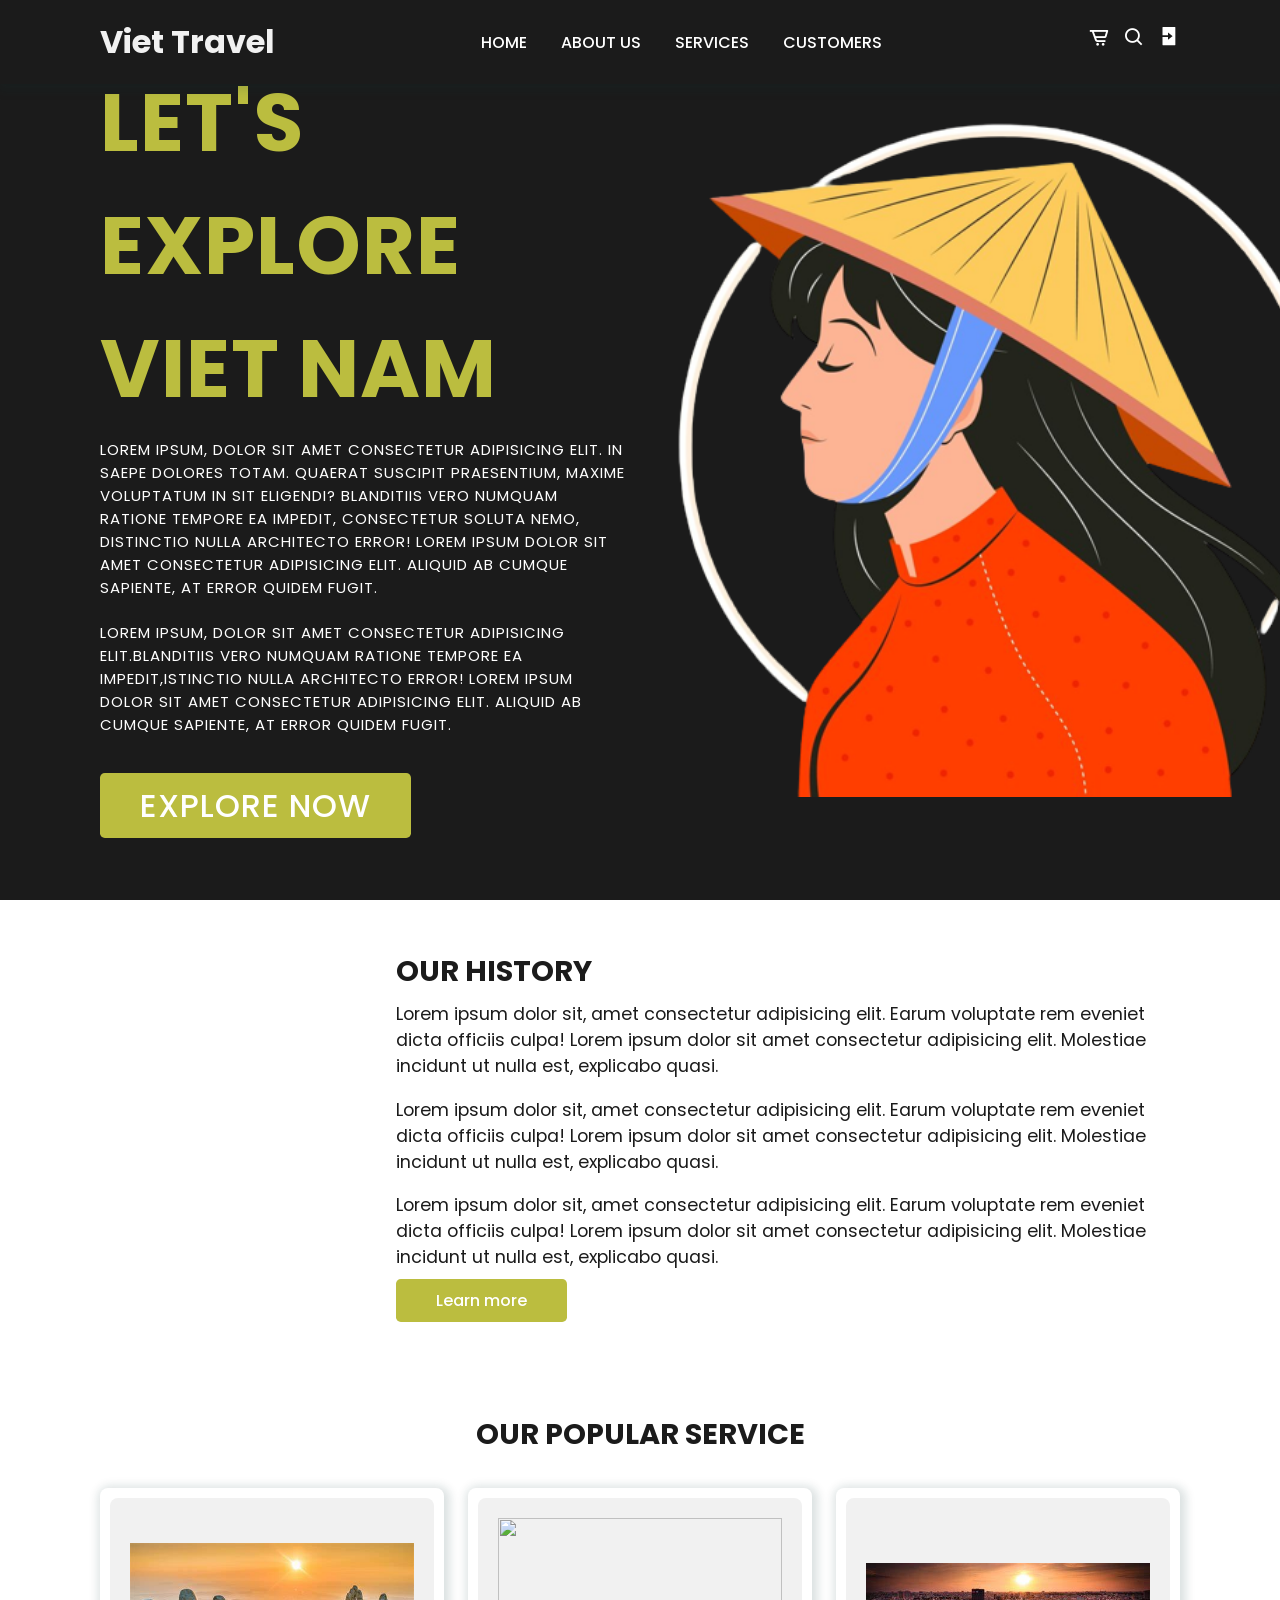
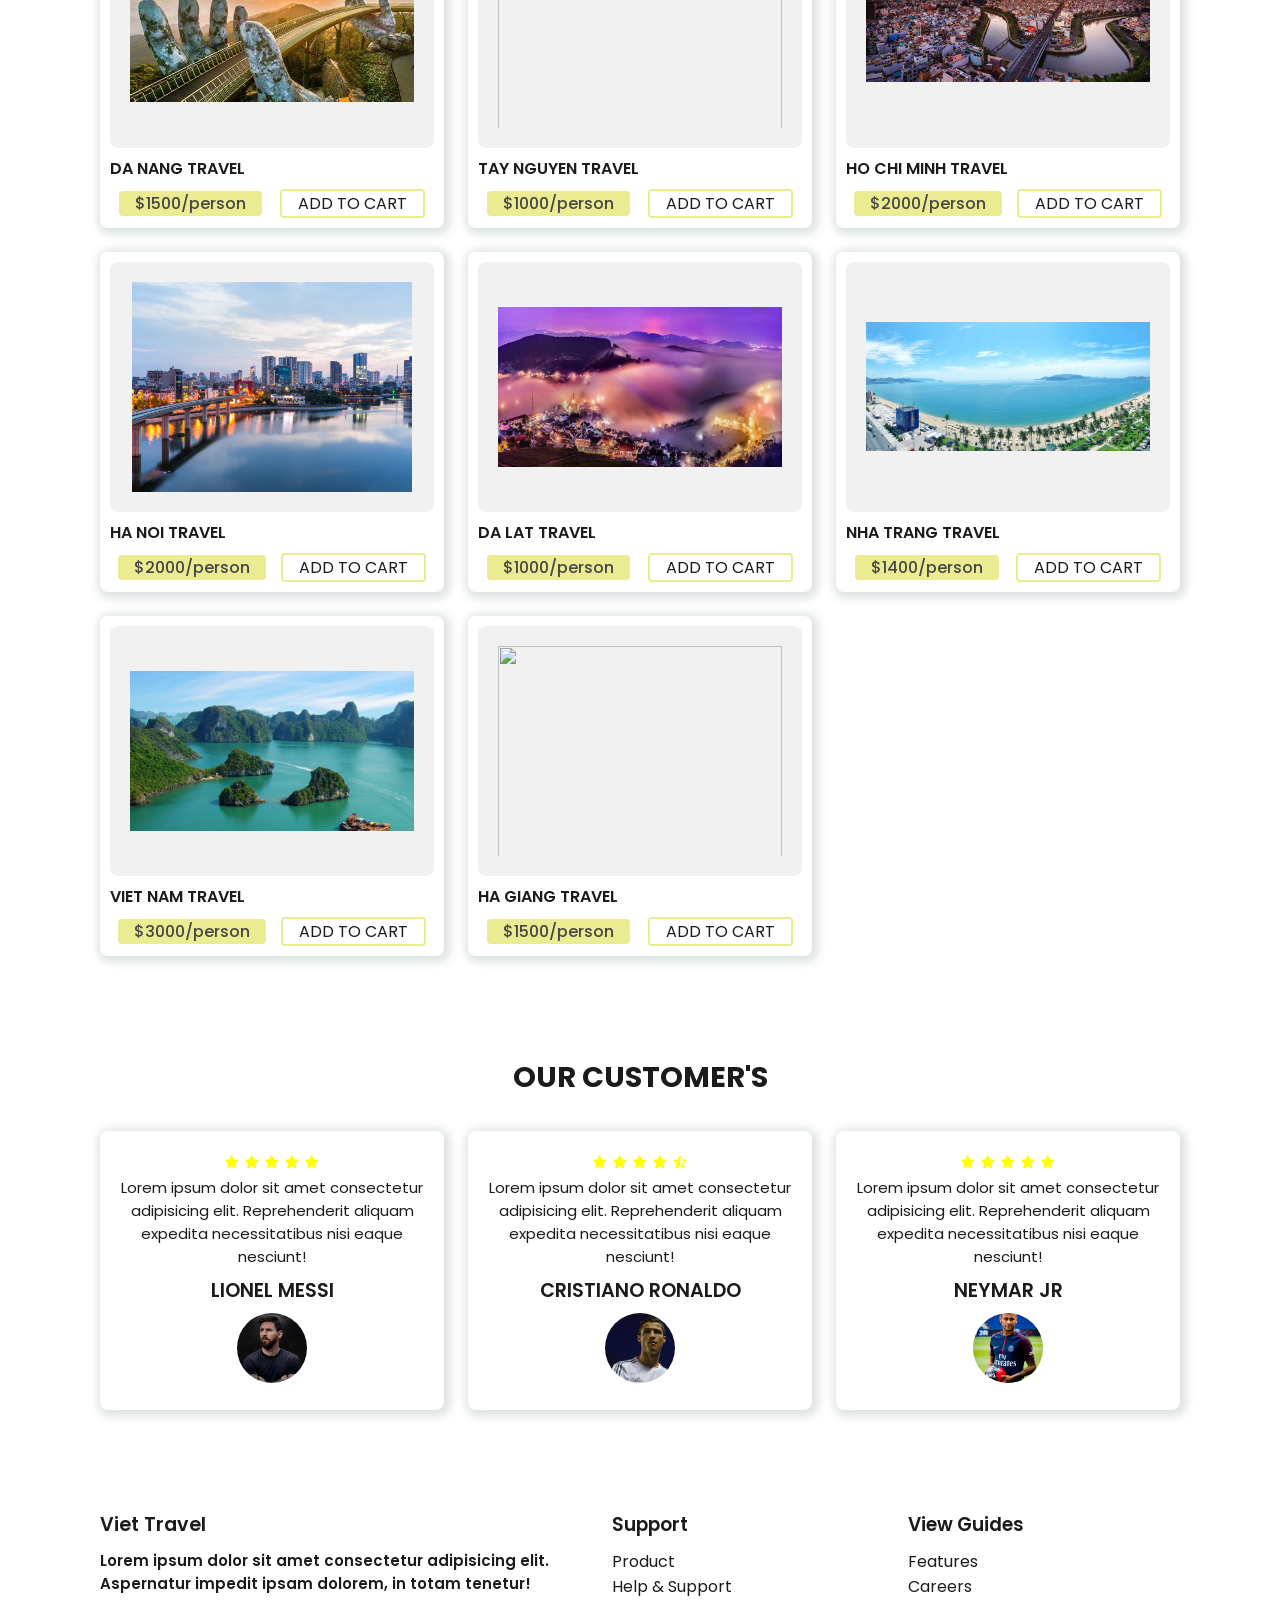
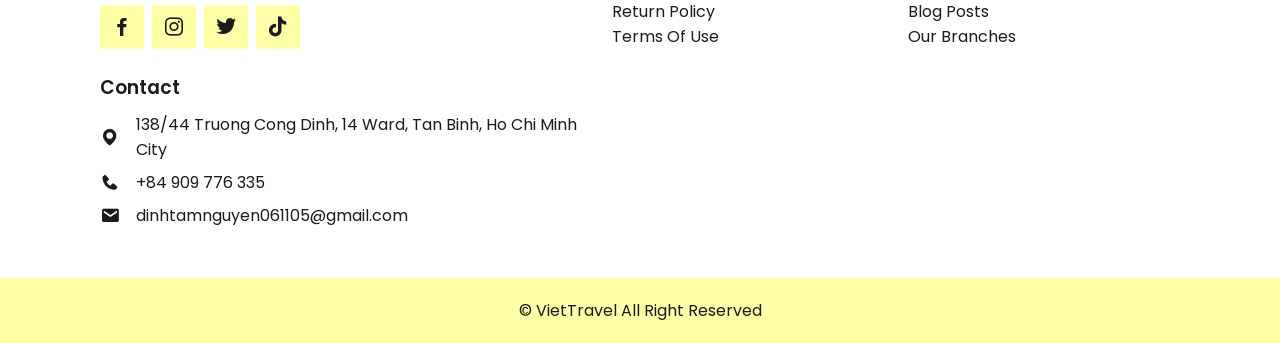
==== commit 7097c070: "Add files via upload" ====
--- a/index.html
+++ b/index.html
@@ -51,6 +51,8 @@
         </div>
     </section>
 
+    <div class="line"></div>
+
     <!-- ABOUT -->
     <section class="about" id="about">
         <img src="./img/realistic-flag-vietnam.jpg" alt="">
@@ -63,6 +65,8 @@
         </div>
     </section>
 
+    <div class="line"></div>
+
     <!-- SERVICES -->
     <section class="product "id="product">
         <div class="heading">
@@ -122,6 +126,14 @@
             <h3>Viet Nam Travel</h3>
             <div class="content">
                 <span>$3000/person</span>
+                <a href="#">Add to cart</a>
+            </div>
+        </div>
+        <div class="box">
+            <img src="./img/Hagiang.jpeg">
+            <h3>Ha Giang Travel</h3>
+            <div class="content">
+                <span>$1500/person</span>
                 <a href="#">Add to cart</a>
             </div>
         </div>
